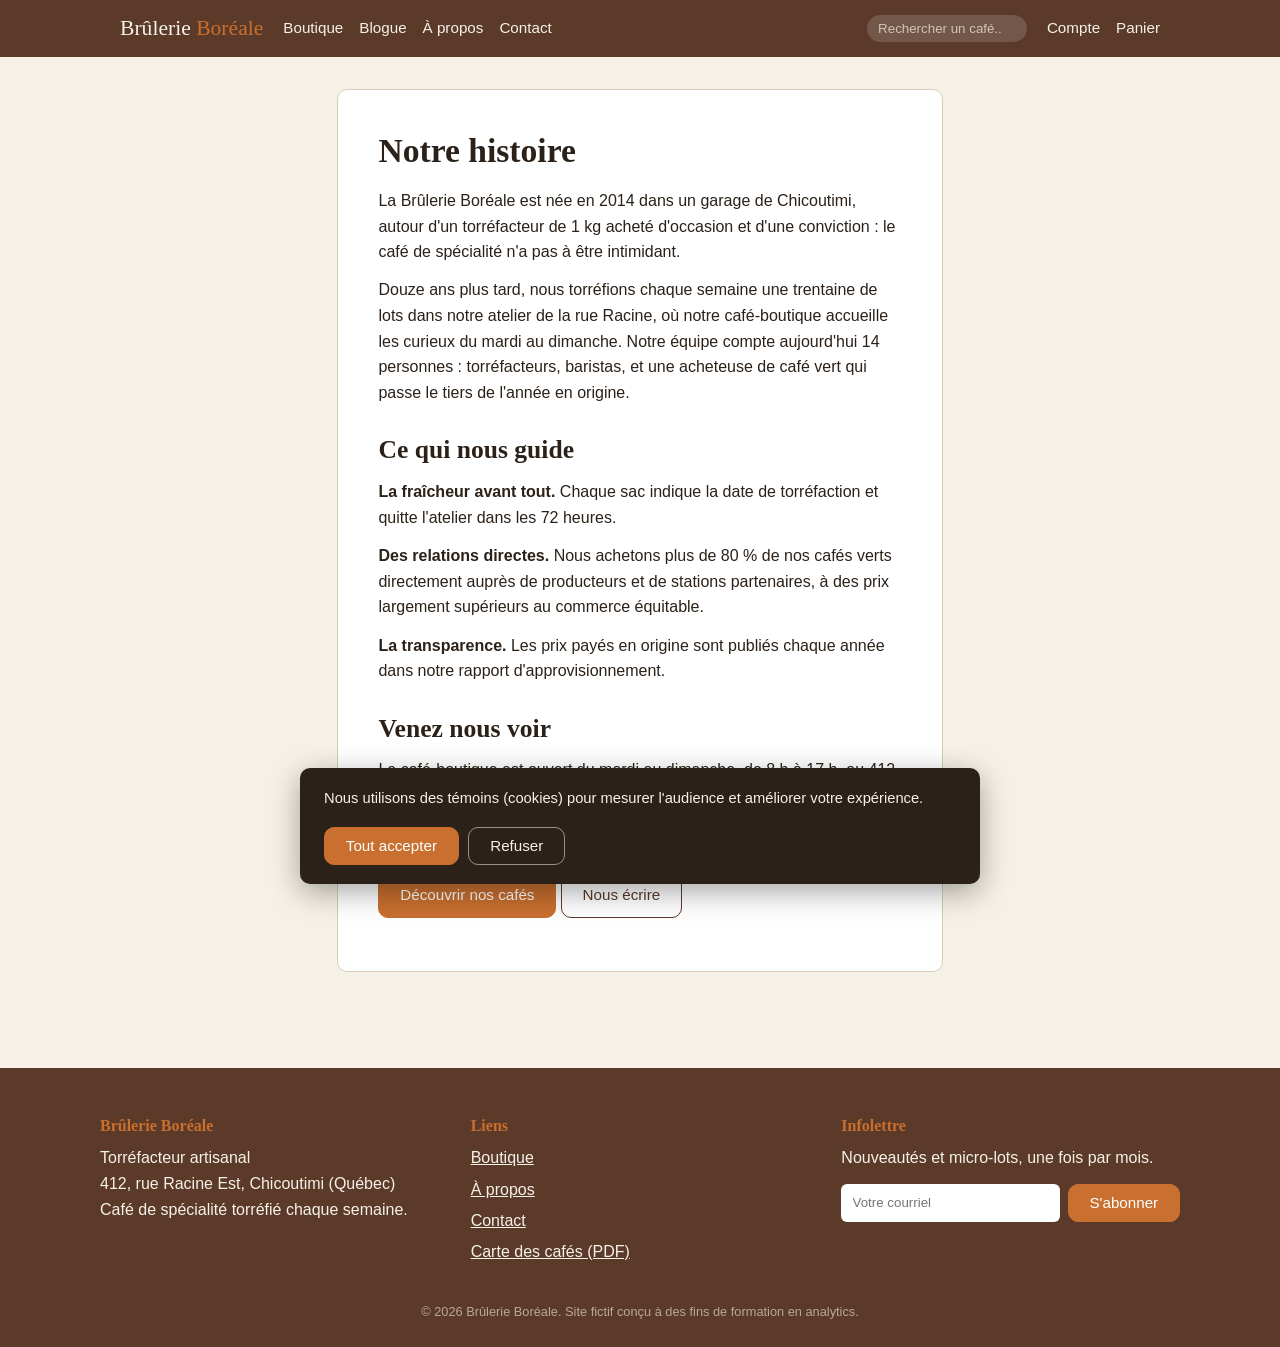
==== a-propos.html @ f5e7a8f1 "feat: site de pratique analytics Brûlerie Boréale (dataLayer complet, plan de tracking, brief client" ====
<!doctype html>
<html lang="fr-CA">
<head>
<meta charset="utf-8">
<meta name="viewport" content="width=device-width, initial-scale=1">
<title>À propos | Brûlerie Boréale</title>
<meta name="description" content="L'histoire de la Brûlerie Boréale, torréfacteur artisanal fondé à Chicoutimi en 2014.">
<link rel="stylesheet" href="css/style.css">
<script src="js/config.js"></script>
<script src="js/tracking.js"></script>
<script>BB.pageMeta('a_propos');</script>
<script src="js/gtm-loader.js"></script>
</head>
<body>
<!-- Google Tag Manager (noscript) -->
<noscript><iframe src="https://www.googletagmanager.com/ns.html?id=GTM-XXXXXXX" height="0" width="0" style="display:none;visibility:hidden"></iframe></noscript>
<!-- End Google Tag Manager (noscript) -->

<header class="site-header">
  <div class="header-inner">
    <a class="logo" href="index.html">Brûlerie&nbsp;<span>Boréale</span></a>
    <nav class="main-nav">
      <a href="boutique.html">Boutique</a>
      <a href="blogue.html">Blogue</a>
      <a href="a-propos.html">À propos</a>
      <a href="contact.html">Contact</a>
    </nav>
    <form class="search-form" action="boutique.html" method="get">
      <input type="search" name="q" placeholder="Rechercher un café..." aria-label="Rechercher">
    </form>
    <div class="header-actions">
      <a href="compte.html" id="account-link">Compte</a>
      <a href="panier.html" class="cart-link">Panier <span class="cart-badge" id="cart-badge" hidden>0</span></a>
    </div>
  </div>
</header>

<main>
  <article class="article-body">
    <h1>Notre histoire</h1>
    <p>La Brûlerie Boréale est née en 2014 dans un garage de Chicoutimi, autour d'un torréfacteur de 1 kg acheté d'occasion et d'une conviction : le café de spécialité n'a pas à être intimidant.</p>
    <p>Douze ans plus tard, nous torréfions chaque semaine une trentaine de lots dans notre atelier de la rue Racine, où notre café-boutique accueille les curieux du mardi au dimanche. Notre équipe compte aujourd'hui 14 personnes : torréfacteurs, baristas, et une acheteuse de café vert qui passe le tiers de l'année en origine.</p>

    <h2>Ce qui nous guide</h2>
    <p><strong>La fraîcheur avant tout.</strong> Chaque sac indique la date de torréfaction et quitte l'atelier dans les 72 heures.</p>
    <p><strong>Des relations directes.</strong> Nous achetons plus de 80 % de nos cafés verts directement auprès de producteurs et de stations partenaires, à des prix largement supérieurs au commerce équitable.</p>
    <p><strong>La transparence.</strong> Les prix payés en origine sont publiés chaque année dans notre rapport d'approvisionnement.</p>

    <h2>Venez nous voir</h2>
    <p>Le café-boutique est ouvert du mardi au dimanche, de 8 h à 17 h, au 412 rue Racine Est à Chicoutimi. Le premier espresso est offert aux nouveaux clients de la boutique en ligne, sur présentation de leur numéro de commande.</p>

    <p><a href="boutique.html" class="btn btn-accent" data-cta="apropos_vers_boutique">Découvrir nos cafés</a>
    <a href="contact.html" class="btn" data-cta="apropos_vers_contact">Nous écrire</a></p>
  </article>
</main>

<footer class="site-footer">
  <div class="footer-inner">
    <div>
      <h3>Brûlerie Boréale</h3>
      <p>Torréfacteur artisanal<br>412, rue Racine Est, Chicoutimi (Québec)<br>Café de spécialité torréfié chaque semaine.</p>
    </div>
    <div>
      <h3>Liens</h3>
      <ul>
        <li><a href="boutique.html">Boutique</a></li>
        <li><a href="a-propos.html">À propos</a></li>
        <li><a href="contact.html">Contact</a></li>
        <li><a href="assets/carte-des-cafes.pdf">Carte des cafés (PDF)</a></li>
      </ul>
    </div>
    <div>
      <h3>Infolettre</h3>
      <p>Nouveautés et micro-lots, une fois par mois.</p>
      <form id="newsletter-form" class="newsletter-form">
        <input type="email" name="email" placeholder="Votre courriel" required aria-label="Courriel">
        <button type="submit" class="btn btn-accent">S'abonner</button>
      </form>
      <p class="newsletter-success" hidden>Merci! Vous êtes maintenant sur la liste.</p>
    </div>
  </div>
  <p class="footer-legal">© 2026 Brûlerie Boréale. Site fictif conçu à des fins de formation en analytics.</p>
</footer>

<div id="cookie-banner" class="cookie-banner" hidden>
  <p>Nous utilisons des témoins (cookies) pour mesurer l'audience et améliorer votre expérience.</p>
  <div>
    <button class="btn btn-accent" id="cookie-accept">Tout accepter</button>
    <button class="btn btn-ghost" id="cookie-refuse">Refuser</button>
  </div>
</div>

<script src="js/catalog.js"></script>
<script src="js/cart.js"></script>
<script src="js/main.js"></script>
</body>
</html>
---- css/style.css ----
/* Brûlerie Boréale : feuille de style principale */
:root {
  --cream: #f6f1e7;
  --cream-dark: #ece3d2;
  --ink: #2b2118;
  --brown: #5b3a29;
  --accent: #c96f2f;
  --accent-dark: #a85723;
  --green: #3f6a56;
  --border: #d8ccb8;
  --radius: 10px;
}

* { box-sizing: border-box; margin: 0; padding: 0; }

body {
  font-family: -apple-system, "Segoe UI", Roboto, "Helvetica Neue", Arial, sans-serif;
  background: var(--cream);
  color: var(--ink);
  line-height: 1.6;
}

h1, h2, h3 { font-family: Georgia, "Times New Roman", serif; line-height: 1.25; }
h1 { font-size: 2.1rem; margin-bottom: 0.6rem; }
h2 { font-size: 1.6rem; margin-bottom: 0.8rem; }
h3 { font-size: 1.15rem; margin-bottom: 0.4rem; }
p { margin-bottom: 0.8rem; }
a { color: var(--accent-dark); }
img, svg { max-width: 100%; display: block; }

main { max-width: 1080px; margin: 0 auto; padding: 2rem 1.25rem 4rem; }
section { margin-bottom: 3rem; }

/* En-tête */
.site-header { background: var(--brown); color: var(--cream); position: sticky; top: 0; z-index: 50; }
.header-inner {
  max-width: 1080px; margin: 0 auto; padding: 0.7rem 1.25rem;
  display: flex; align-items: center; gap: 1.25rem; flex-wrap: wrap;
}
.logo { font-family: Georgia, serif; font-size: 1.35rem; color: var(--cream); text-decoration: none; }
.logo span { color: var(--accent); }
.main-nav { display: flex; gap: 1rem; }
.main-nav a { color: var(--cream); text-decoration: none; font-size: 0.95rem; }
.main-nav a:hover { color: var(--accent); }
.search-form { margin-left: auto; }
.search-form input {
  padding: 0.4rem 0.7rem; border: none; border-radius: 20px;
  background: rgba(255, 255, 255, 0.15); color: var(--cream); width: 160px;
}
.search-form input::placeholder { color: rgba(246, 241, 231, 0.7); }
.header-actions { display: flex; gap: 1rem; align-items: center; }
.header-actions a { color: var(--cream); text-decoration: none; font-size: 0.95rem; }
.cart-badge {
  background: var(--accent); border-radius: 50%; padding: 0.05rem 0.45rem;
  font-size: 0.8rem; margin-left: 0.2rem;
}

/* Boutons */
.btn {
  display: inline-block; padding: 0.6rem 1.3rem; border-radius: var(--radius);
  border: 1px solid var(--brown); background: transparent; color: var(--brown);
  font-size: 0.95rem; cursor: pointer; text-decoration: none; text-align: center;
}
.btn:hover { background: var(--cream-dark); }
.btn-accent { background: var(--accent); border-color: var(--accent); color: #fff; }
.btn-accent:hover { background: var(--accent-dark); border-color: var(--accent-dark); }
.btn-ghost { border-color: rgba(255,255,255,0.5); color: var(--cream); }
.btn-lg { padding: 0.85rem 1.8rem; font-size: 1.05rem; }
.btn-link { background: none; border: none; color: var(--accent-dark); text-decoration: underline; cursor: pointer; }

/* Héro */
.hero {
  background: linear-gradient(120deg, var(--brown), #3d2718);
  color: var(--cream); border-radius: var(--radius);
  padding: 3.5rem 2.5rem; margin-bottom: 3rem;
}
.hero h1 { font-size: 2.4rem; max-width: 24ch; }
.hero p { max-width: 55ch; color: rgba(246, 241, 231, 0.85); }
.hero-promo {
  display: inline-block; margin-bottom: 1rem; padding: 0.35rem 0.9rem;
  background: var(--accent); color: #fff; border-radius: 20px;
  font-size: 0.9rem; text-decoration: none;
}
.hero .btn { margin-top: 0.8rem; margin-right: 0.6rem; }

/* Grilles produits */
.product-grid {
  display: grid; grid-template-columns: repeat(auto-fill, minmax(220px, 1fr)); gap: 1.4rem;
}
.product-card {
  background: #fff; border: 1px solid var(--border); border-radius: var(--radius);
  overflow: hidden; transition: transform 0.15s ease, box-shadow 0.15s ease;
}
.product-card:hover { transform: translateY(-3px); box-shadow: 0 6px 18px rgba(43, 33, 24, 0.12); }
.product-card-link { display: block; color: inherit; text-decoration: none; padding-bottom: 1rem; }
.product-visual svg { width: 100%; height: auto; }
.product-card h3, .product-card .product-notes, .product-card .product-price, .product-card .product-category {
  padding: 0 1rem;
}
.product-category {
  display: inline-block; margin: 0.8rem 1rem 0.3rem; padding: 0.1rem 0.6rem;
  background: var(--cream-dark); border-radius: 12px; font-size: 0.75rem;
  text-transform: uppercase; letter-spacing: 0.04em; color: var(--brown);
}
.product-notes { font-size: 0.88rem; color: #6d5c4d; font-style: italic; }
.product-price { font-weight: 700; font-size: 1.05rem; }
.empty-state { padding: 2.5rem; text-align: center; background: #fff; border-radius: var(--radius); }

/* Fiche produit */
.breadcrumb { font-size: 0.88rem; margin-bottom: 1.5rem; color: #6d5c4d; }
.product-layout { display: grid; grid-template-columns: minmax(260px, 380px) 1fr; gap: 2.5rem; align-items: start; }
.product-visual-lg { background: #fff; border: 1px solid var(--border); border-radius: var(--radius); overflow: hidden; }
.product-info .product-category { margin-left: 0; }
.product-price-lg { font-size: 1.5rem; margin: 0.6rem 0 1rem; }
.product-info label { display: block; font-weight: 600; margin: 0.8rem 0 0.25rem; }
.product-info select, .qty-row input {
  padding: 0.5rem 0.7rem; border: 1px solid var(--border); border-radius: 6px; background: #fff; font-size: 0.95rem;
}
.qty-row { display: flex; gap: 0.8rem; align-items: end; margin-top: 1rem; flex-wrap: wrap; }
.qty-row label { margin: 0 0 0.25rem; }
.qty-row input { width: 70px; }
.add-confirmation { margin-top: 1rem; color: var(--green); font-weight: 600; }

/* Filtres boutique */
.shop-toolbar {
  display: flex; gap: 1rem; align-items: center; flex-wrap: wrap; margin-bottom: 1.5rem;
}
.shop-toolbar select {
  padding: 0.45rem 0.7rem; border: 1px solid var(--border); border-radius: 6px; background: #fff;
}
#shop-count { margin-left: auto; color: #6d5c4d; font-size: 0.9rem; }

/* Panier et tableaux */
.cart-table { width: 100%; border-collapse: collapse; background: #fff; border-radius: var(--radius); overflow: hidden; }
.cart-table th, .cart-table td { padding: 0.8rem; text-align: left; border-bottom: 1px solid var(--border); }
.cart-table th { background: var(--cream-dark); font-size: 0.85rem; text-transform: uppercase; letter-spacing: 0.03em; }
.cart-visual { width: 70px; }
.cart-visual svg { width: 60px; border-radius: 6px; }
.qty-input { width: 60px; padding: 0.35rem; border: 1px solid var(--border); border-radius: 6px; }
.cart-summary { margin-top: 1.5rem; max-width: 380px; margin-left: auto; }
.coupon-form { display: flex; gap: 0.6rem; margin-bottom: 0.8rem; }
.coupon-form input { flex: 1; padding: 0.5rem 0.7rem; border: 1px solid var(--border); border-radius: 6px; }
.coupon-ok { color: var(--green); font-weight: 600; align-self: center; }
.totals { display: grid; grid-template-columns: 1fr auto; gap: 0.3rem 1rem; margin: 1rem 0; }
.totals dd { text-align: right; }
.grand-total { font-weight: 700; font-size: 1.1rem; border-top: 1px solid var(--border); padding-top: 0.5rem; }
.form-error { color: #b3261e; font-size: 0.9rem; }

/* Caisse */
.checkout-layout { display: grid; grid-template-columns: 1.6fr 1fr; gap: 2.5rem; align-items: start; }
.checkout-step { background: #fff; border: 1px solid var(--border); border-radius: var(--radius); padding: 1.5rem; margin-bottom: 1rem; opacity: 0.55; }
.checkout-step.active { opacity: 1; border-color: var(--accent); }
.checkout-step.done { opacity: 0.8; }
.checkout-step form { display: none; }
.checkout-step.active form { display: block; }
.checkout-step h2 { font-size: 1.2rem; }
.form-grid { display: grid; grid-template-columns: 1fr 1fr; gap: 0.8rem 1rem; margin: 1rem 0; }
.form-grid .full { grid-column: 1 / -1; }
.form-grid label, .radio-group label { display: block; font-size: 0.88rem; font-weight: 600; margin-bottom: 0.2rem; }
.form-grid input, .form-grid select, .contact-card textarea, .contact-card input, .contact-card select, .tab-panel input {
  width: 100%; padding: 0.55rem 0.7rem; border: 1px solid var(--border); border-radius: 6px; background: #fff; font-size: 0.95rem;
}
.radio-group { display: flex; flex-direction: column; gap: 0.6rem; margin: 1rem 0; }
.radio-group .radio-option {
  display: flex; align-items: center; gap: 0.6rem; padding: 0.7rem 0.9rem;
  border: 1px solid var(--border); border-radius: 8px; font-weight: 400; cursor: pointer;
}
#order-summary { background: #fff; border: 1px solid var(--border); border-radius: var(--radius); padding: 1.5rem; position: sticky; top: 80px; }

/* Confirmation */
.confirmation-box { background: #fff; border: 1px solid var(--border); border-radius: var(--radius); padding: 2.5rem; max-width: 640px; margin: 0 auto; }
.confirmation-box .btn { margin-top: 1rem; }

/* Contact et compte */
.contact-card, .tab-panel, .account-card {
  background: #fff; border: 1px solid var(--border); border-radius: var(--radius); padding: 2rem; max-width: 560px;
}
.contact-card label { display: block; font-weight: 600; margin: 0.9rem 0 0.25rem; }
.contact-card .btn, .tab-panel .btn { margin-top: 1.2rem; }
.form-success { background: #e8f2ec; border: 1px solid var(--green); border-radius: var(--radius); padding: 1.5rem; max-width: 560px; color: var(--green); }
.tabs { display: flex; gap: 0.5rem; margin-bottom: 1rem; max-width: 560px; }
.tab-btn { flex: 1; padding: 0.7rem; border: 1px solid var(--border); background: var(--cream-dark); border-radius: 8px 8px 0 0; cursor: pointer; font-size: 0.95rem; }
.tab-btn.active { background: #fff; border-bottom-color: #fff; font-weight: 700; }
.tab-panel label { display: block; font-weight: 600; margin: 0.9rem 0 0.25rem; }

/* Blogue */
.article-grid { display: grid; grid-template-columns: repeat(auto-fill, minmax(280px, 1fr)); gap: 1.4rem; }
.article-card { background: #fff; border: 1px solid var(--border); border-radius: var(--radius); padding: 1.5rem; }
.article-card .meta { font-size: 0.82rem; color: #6d5c4d; text-transform: uppercase; letter-spacing: 0.04em; }
.article-body { max-width: 68ch; margin: 0 auto; background: #fff; border: 1px solid var(--border); border-radius: var(--radius); padding: 2.5rem; }
.article-body h1 { margin-bottom: 1rem; }
.article-body h2 { margin-top: 1.8rem; }

/* Lecteur vidéo simulé */
.video-player { background: var(--ink); border-radius: var(--radius); padding: 2.5rem 1.5rem; text-align: center; color: var(--cream); margin: 1.5rem 0; }
.video-progress { background: rgba(255,255,255,0.2); height: 8px; border-radius: 4px; margin: 1.2rem 0 0.5rem; overflow: hidden; }
.video-progress-bar { background: var(--accent); height: 100%; width: 0; transition: width 0.4s linear; }
.video-time { font-size: 0.85rem; opacity: 0.8; }

/* Pied de page */
.site-footer { background: var(--brown); color: var(--cream); padding: 3rem 1.25rem 1.5rem; margin-top: 2rem; }
.footer-inner { max-width: 1080px; margin: 0 auto; display: grid; grid-template-columns: repeat(auto-fit, minmax(220px, 1fr)); gap: 2rem; }
.site-footer h3 { color: var(--accent); font-size: 1rem; margin-bottom: 0.6rem; }
.site-footer a { color: var(--cream); }
.site-footer ul { list-style: none; }
.site-footer li { margin-bottom: 0.35rem; }
.newsletter-form { display: flex; gap: 0.5rem; margin-top: 0.5rem; }
.newsletter-form input { flex: 1; padding: 0.5rem 0.7rem; border: none; border-radius: 6px; }
.newsletter-success { color: #9fd4b5; font-weight: 600; }
.footer-legal { max-width: 1080px; margin: 2rem auto 0; font-size: 0.8rem; opacity: 0.6; text-align: center; }

/* Bannière de consentement */
.cookie-banner {
  position: fixed; bottom: 1rem; left: 50%; transform: translateX(-50%);
  width: min(680px, calc(100% - 2rem)); background: var(--ink); color: var(--cream);
  border-radius: var(--radius); padding: 1.2rem 1.5rem; z-index: 100;
  display: flex; gap: 1rem; align-items: center; justify-content: space-between; flex-wrap: wrap;
  box-shadow: 0 8px 30px rgba(0, 0, 0, 0.35);
}
.cookie-banner[hidden] { display: none; }
.cookie-banner p { margin: 0; font-size: 0.92rem; }
.cookie-banner div { display: flex; gap: 0.6rem; }

/* Divers */
.section-header { display: flex; align-items: baseline; justify-content: space-between; margin-bottom: 1.2rem; }
.section-header a { font-size: 0.92rem; }
.value-props { display: grid; grid-template-columns: repeat(auto-fit, minmax(240px, 1fr)); gap: 1.4rem; }
.value-prop { background: #fff; border: 1px solid var(--border); border-radius: var(--radius); padding: 1.5rem; }

@media (max-width: 760px) {
  .product-layout, .checkout-layout { grid-template-columns: 1fr; }
  .form-grid { grid-template-columns: 1fr; }
  .search-form { order: 3; width: 100%; margin-left: 0; }
  .search-form input { width: 100%; }
  .hero { padding: 2.2rem 1.5rem; }
  .hero h1 { font-size: 1.8rem; }
  .cart-table th:nth-child(1), .cart-table td:nth-child(1) { display: none; }
}
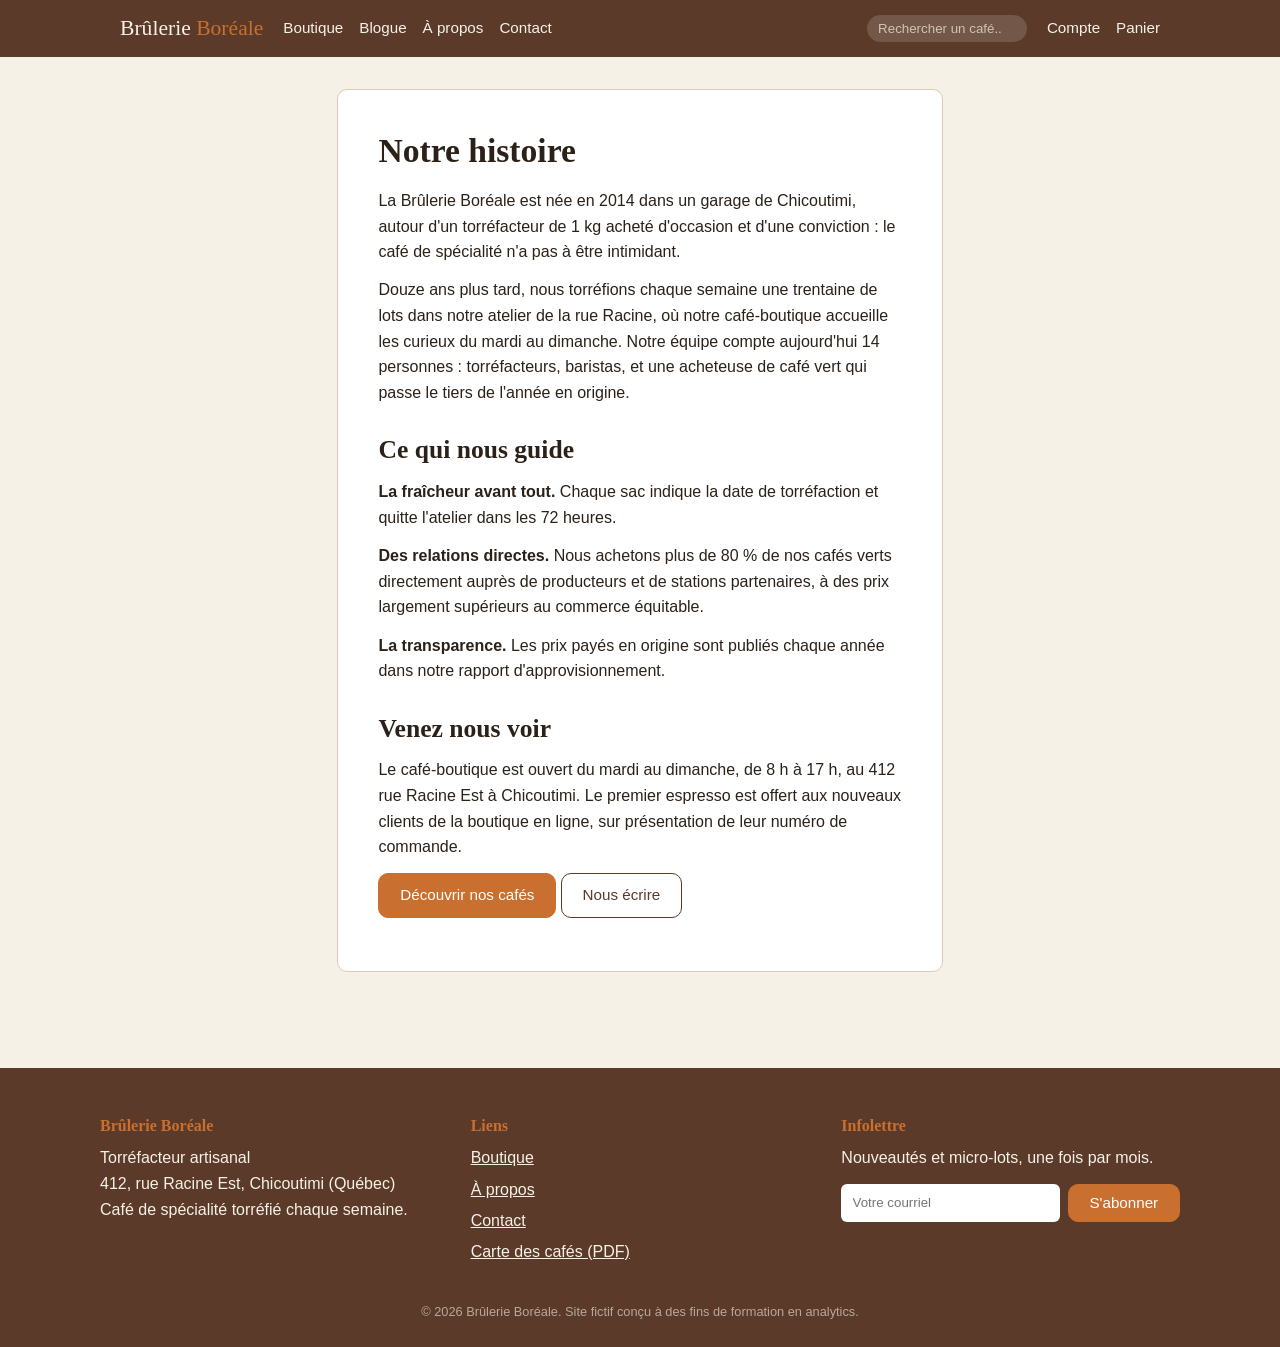
==== commit be99b62a: "feat: retirer la bannière de consentement fictive La CMP sera un exercice de phase ultérieure; le dé" ====
--- a/a-propos.html
+++ b/a-propos.html
@@ -13,7 +13,7 @@
 </head>
 <body>
 <!-- Google Tag Manager (noscript) -->
-<noscript><iframe src="https://www.googletagmanager.com/ns.html?id=GTM-XXXXXXX" height="0" width="0" style="display:none;visibility:hidden"></iframe></noscript>
+<noscript><iframe src="https://www.googletagmanager.com/ns.html?id=GTM-TPZQD2PT" height="0" width="0" style="display:none;visibility:hidden"></iframe></noscript>
 <!-- End Google Tag Manager (noscript) -->
 
 <header class="site-header">
@@ -82,14 +82,6 @@
   <p class="footer-legal">© 2026 Brûlerie Boréale. Site fictif conçu à des fins de formation en analytics.</p>
 </footer>
 
-<div id="cookie-banner" class="cookie-banner" hidden>
-  <p>Nous utilisons des témoins (cookies) pour mesurer l'audience et améliorer votre expérience.</p>
-  <div>
-    <button class="btn btn-accent" id="cookie-accept">Tout accepter</button>
-    <button class="btn btn-ghost" id="cookie-refuse">Refuser</button>
-  </div>
-</div>
-
 <script src="js/catalog.js"></script>
 <script src="js/cart.js"></script>
 <script src="js/main.js"></script>
--- a/css/style.css
+++ b/css/style.css
@@ -209,18 +209,6 @@
 .newsletter-success { color: #9fd4b5; font-weight: 600; }
 .footer-legal { max-width: 1080px; margin: 2rem auto 0; font-size: 0.8rem; opacity: 0.6; text-align: center; }
 
-/* Bannière de consentement */
-.cookie-banner {
-  position: fixed; bottom: 1rem; left: 50%; transform: translateX(-50%);
-  width: min(680px, calc(100% - 2rem)); background: var(--ink); color: var(--cream);
-  border-radius: var(--radius); padding: 1.2rem 1.5rem; z-index: 100;
-  display: flex; gap: 1rem; align-items: center; justify-content: space-between; flex-wrap: wrap;
-  box-shadow: 0 8px 30px rgba(0, 0, 0, 0.35);
-}
-.cookie-banner[hidden] { display: none; }
-.cookie-banner p { margin: 0; font-size: 0.92rem; }
-.cookie-banner div { display: flex; gap: 0.6rem; }
-
 /* Divers */
 .section-header { display: flex; align-items: baseline; justify-content: space-between; margin-bottom: 1.2rem; }
 .section-header a { font-size: 0.92rem; }
